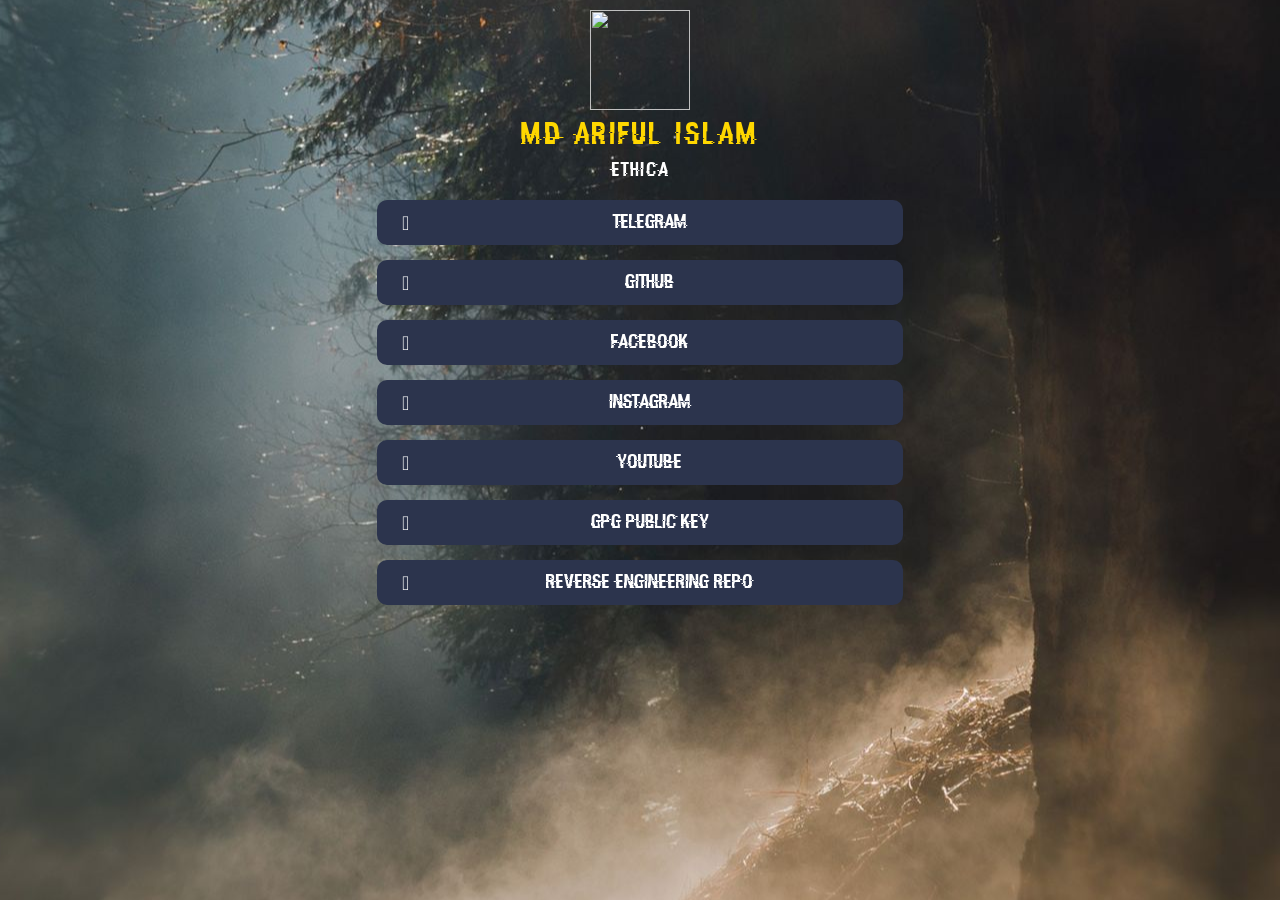
==== main/index.html @ 70d6eb61 "Update YouTube link to new channel URL" ====
<!DOCTYPE html>
<html oncontextmenu="return false;" onkeypress="return false;" onkeydown="return false;" onkeyup="return false;">

<head>
	<meta name="viewport" content="width=device-width, initial-scale=1">
	<meta charset="UTF-8">
	<meta name="author" content="MD ARIFUL ISLAM" />
	<meta name="description" content="Github Portfolio of MD ARIFUL ISLAM (RS5_ARIF)" />
	<meta name="keywords" content="RS5_ARIF,mdarif76769,MD ARIFUL ISLAM, mdarif76769,MD ARIFUL Islam,mdarif76769" />
	<meta name="google-site-verification" content="UlM1X0FSSUY=" />
	<meta property="og:locale" content="en_US" />
	<meta property="og:title" content="RS5_ARIF (MD ARIFUL ISLAM)" />
	<meta property="og:site_name" content="RS5_ARIF | Github Portfolio" />
	<meta property="og:url" content="https://tahmidrayat.is-a.dev" />
	<meta property="og:description" content="Github Portfolio of RS5_ARIF" />
	<meta property="og:image" content="https://tahmidrayat.is-a.dev/assets/logo.svg" />
	<meta property="og:image:type" content="image/svg+xml" />
	<meta itemprop="name" content="RS5_ARIF" />
	<meta itemprop="image" content="https://tahmidrayat.is-a.dev/assets/logo.svg" />
	<meta itemprop="description" content="Github Portfolio of mdarif76769" />
	<title>RS5_ARIF | Github Portfolio</title>
	<link rel="shortcut icon" href="assets/logo.svg" />
	<link rel="stylesheet" href="Style.css">
	<link rel="stylesheet" href="awsam.css">
</head>

<body>
	<div class="counter">
		<img src="https://hits.seeyoufarm.com/api/count/incr/badge.svg?url=https%3A%2F%2Fgithub.com%2Fhtr-tech%2Fhtr-tech.github.io"/>
	</div>
	<div id="header">
		<img src="assets/logo.svg" />
		<h1>MD ARIFUL ISLAM</h1>
		<p>&#8205;<span text="Ethical Hacking , Programmer , Bangladeshi , Muslim "></span></p>
		<!-- https://codepen.io/hckkiu/pen/xxYbYQb -->
		<script> 
			var span = document.querySelector("p span"), textArr = span.getAttribute("text").split(", "), maxTextIndex = textArr.length, sPerChar = .15, sBetweenWord = 1.5, textIndex = 0; function typing(e, t) { var n = 0, r = t.length - 1, a = setInterval(function () { span.innerHTML += t[n], n == r ? (clearInterval(a), setTimeout(function () { deleting(e, t) }, 1000 * sBetweenWord)) : n += 1 }, 1000 * sPerChar) } function deleting(e, t) { var n = t.length - 1, r = setInterval(function () { span.innerHTML = t.substr(0, n), 0 == n ? (clearInterval(r), e + 1 == maxTextIndex ? e = 0 : e += 1, setTimeout(function () { typing(e, textArr[e]) }, 1000 * sBetweenWord)) : n -= 1 }, 1000 * sPerChar) } typing(textIndex, textArr[textIndex]);
		</script>
	</div>
	<div id="socials">
		<a class="link" href="https://t.me/RS5ARIF" target="_blank"><i class="fa fa-telegram"></i>
			Telegram</a>
		<a class="link" href="https://github.com/mdarif76769/" target="_blank"><i class="fa fa-github"></i> Github</a>
		<a class="link" href="https://facebook.com/profile.php?id=61583794717593" target="_blank"><i class="fa fa-facebook"></i>
			Facebook</a>
		<a class="link" href="https://instagram.com/mdarif4e" target="_blank"><i class="fa fa-instagram"></i>
			Instagram</a>
		<a class="link" href="https://www.youtube.com/@mdarif76769" target="_blank"><i class="fa fa-youtube-play"></i>
			YouTube</a>
		<a class="link" href="https://github.com/mdarif76769/mdarif76769/blob/main/main/mdarif76769.gpg" target="_blank"><i class="fa fa-gnupg"></i> GPG Public Key</a>
		<a class="link" href="http://mdarif76769.github.io/mdarif76769/" target="_blank"><i class="fa fa-github-alt"></i> Reverse
			Engineering Repo</a>
	</div>
</body>

</html>
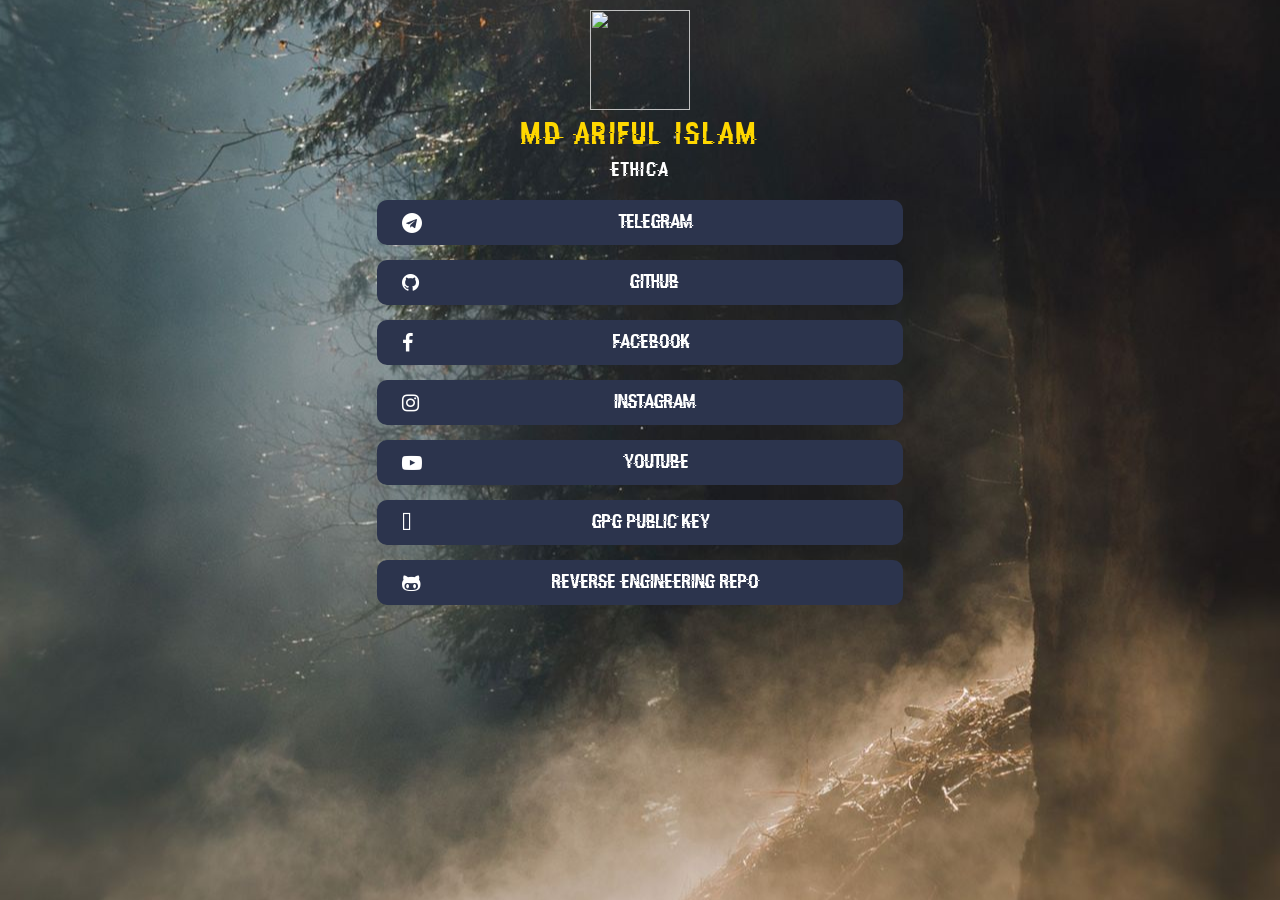
==== commit 24dd6555: "Fix GPG Public Key link to use GitHub URL" ====
--- a/main/index.html
+++ b/main/index.html
@@ -23,6 +23,7 @@
 	<link rel="shortcut icon" href="assets/logo.svg" />
 	<link rel="stylesheet" href="Style.css">
 	<link rel="stylesheet" href="awsam.css">
+	<link rel="stylesheet" href="https://cdnjs.cloudflare.com/ajax/libs/font-awesome/4.7.0/css/font-awesome.min.css">
 </head>
 
 <body>
@@ -48,7 +49,7 @@
 			Instagram</a>
 		<a class="link" href="https://www.youtube.com/@mdarif76769" target="_blank"><i class="fa fa-youtube-play"></i>
 			YouTube</a>
-		<a class="link" href="https://github.com/mdarif76769/mdarif76769/blob/main/main/mdarif76769.gpg" target="_blank"><i class="fa fa-gnupg"></i> GPG Public Key</a>
+		<a class="link" href="https://raw.githubusercontent.com/mdarif76769/mdarif76769//main/main/mdarif76769.gpg" target="_blank"><i class="fa fa-gnupg"></i> GPG Public Key</a>
 		<a class="link" href="http://mdarif76769.github.io/mdarif76769/" target="_blank"><i class="fa fa-github-alt"></i> Reverse
 			Engineering Repo</a>
 	</div>
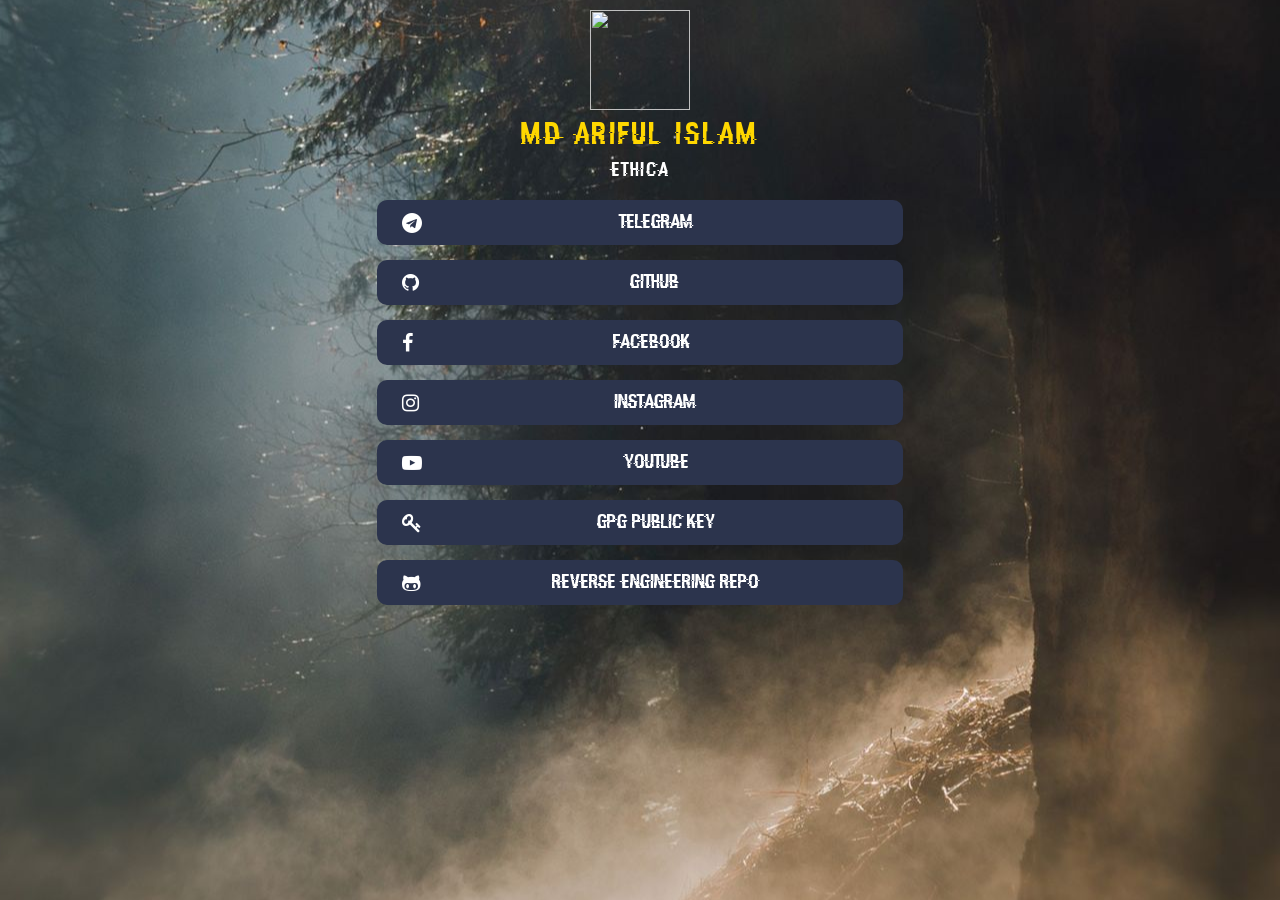
==== commit 45af90f0: "Update index.html" ====
--- a/main/index.html
+++ b/main/index.html
@@ -49,7 +49,10 @@
 			Instagram</a>
 		<a class="link" href="https://www.youtube.com/@mdarif76769" target="_blank"><i class="fa fa-youtube-play"></i>
 			YouTube</a>
-		<a class="link" href="https://raw.githubusercontent.com/mdarif76769/mdarif76769//main/main/mdarif76769.gpg" target="_blank"><i class="fa fa-gnupg"></i> GPG Public Key</a>
+		<a class="link" href="https://raw.githubusercontent.com/mdarif76769/mdarif76769/main/main/mdarif76769.gpg" target="_blank">
+    <i class="fa fa-key"></i> GPG Public Key
+</a>
+
 		<a class="link" href="http://mdarif76769.github.io/mdarif76769/" target="_blank"><i class="fa fa-github-alt"></i> Reverse
 			Engineering Repo</a>
 	</div>
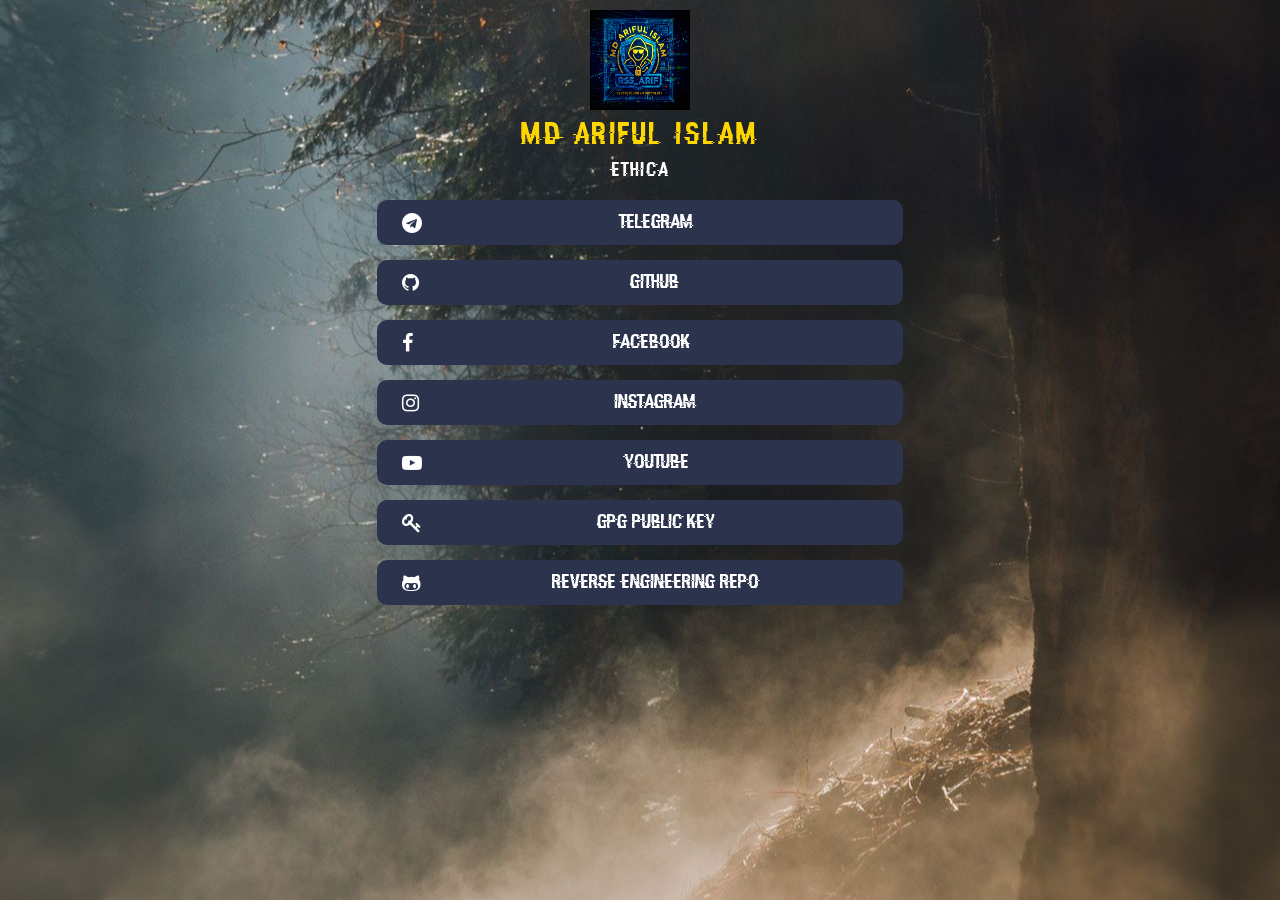
==== commit ec7162ae: "Update image references from SVG to PNG format" ====
--- a/main/index.html
+++ b/main/index.html
@@ -12,15 +12,15 @@
 	<meta property="og:locale" content="en_US" />
 	<meta property="og:title" content="RS5_ARIF (MD ARIFUL ISLAM)" />
 	<meta property="og:site_name" content="RS5_ARIF | Github Portfolio" />
-	<meta property="og:url" content="https://tahmidrayat.is-a.dev" />
+	<meta property="og:url" content="https://mdarif76769.github.io/mdarif76769/main/index.html" />
 	<meta property="og:description" content="Github Portfolio of RS5_ARIF" />
-	<meta property="og:image" content="https://tahmidrayat.is-a.dev/assets/logo.svg" />
+	<meta property="og:image" content="https://raw.githubusercontent.com/mdarif76769/mdarif76769/main/main/logo.png" />
 	<meta property="og:image:type" content="image/svg+xml" />
 	<meta itemprop="name" content="RS5_ARIF" />
-	<meta itemprop="image" content="https://tahmidrayat.is-a.dev/assets/logo.svg" />
+	<meta itemprop="image" content="https://raw.githubusercontent.com/mdarif76769/mdarif76769/main/main/logo.png" />
 	<meta itemprop="description" content="Github Portfolio of mdarif76769" />
 	<title>RS5_ARIF | Github Portfolio</title>
-	<link rel="shortcut icon" href="assets/logo.svg" />
+	<link rel="shortcut icon" href="logo.png" />
 	<link rel="stylesheet" href="Style.css">
 	<link rel="stylesheet" href="awsam.css">
 	<link rel="stylesheet" href="https://cdnjs.cloudflare.com/ajax/libs/font-awesome/4.7.0/css/font-awesome.min.css">
@@ -31,7 +31,7 @@
 		<img src="https://hits.seeyoufarm.com/api/count/incr/badge.svg?url=https%3A%2F%2Fgithub.com%2Fhtr-tech%2Fhtr-tech.github.io"/>
 	</div>
 	<div id="header">
-		<img src="assets/logo.svg" />
+		<img src="logo.png" />
 		<h1>MD ARIFUL ISLAM</h1>
 		<p>&#8205;<span text="Ethical Hacking , Programmer , Bangladeshi , Muslim "></span></p>
 		<!-- https://codepen.io/hckkiu/pen/xxYbYQb -->
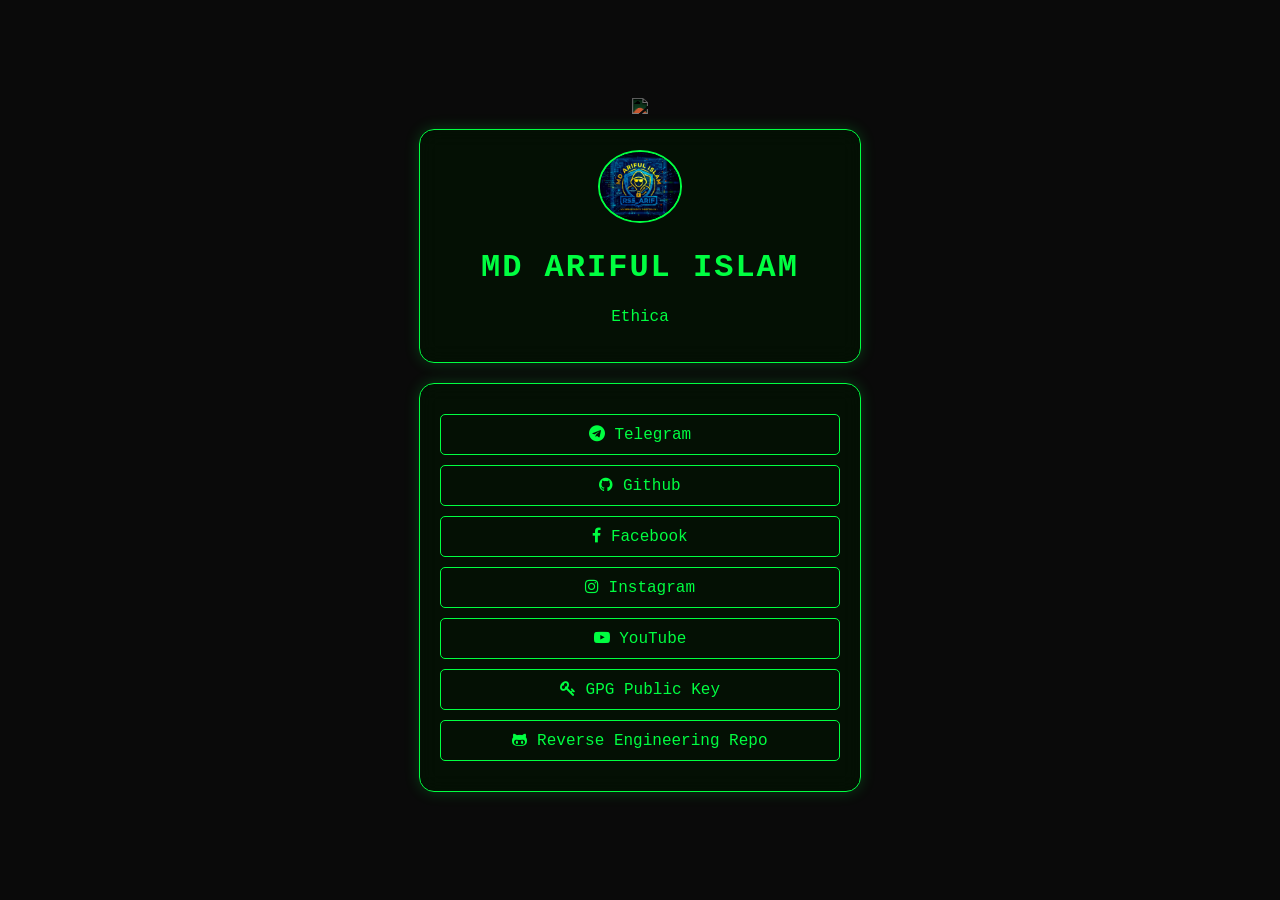
==== commit 0837f36b: "Refactor HTML structure and update content" ====
--- a/main/index.html
+++ b/main/index.html
@@ -1,61 +1,101 @@
-
 <!DOCTYPE html>
-<html oncontextmenu="return false;" onkeypress="return false;" onkeydown="return false;" onkeyup="return false;">
+<html lang="en">
 
 <head>
-	<meta name="viewport" content="width=device-width, initial-scale=1">
-	<meta charset="UTF-8">
-	<meta name="author" content="MD ARIFUL ISLAM" />
-	<meta name="description" content="Github Portfolio of MD ARIFUL ISLAM (RS5_ARIF)" />
-	<meta name="keywords" content="RS5_ARIF,mdarif76769,MD ARIFUL ISLAM, mdarif76769,MD ARIFUL Islam,mdarif76769" />
-	<meta name="google-site-verification" content="UlM1X0FSSUY=" />
-	<meta property="og:locale" content="en_US" />
-	<meta property="og:title" content="RS5_ARIF (MD ARIFUL ISLAM)" />
-	<meta property="og:site_name" content="RS5_ARIF | Github Portfolio" />
-	<meta property="og:url" content="https://mdarif76769.github.io/mdarif76769/main/index.html" />
-	<meta property="og:description" content="Github Portfolio of RS5_ARIF" />
-	<meta property="og:image" content="https://raw.githubusercontent.com/mdarif76769/mdarif76769/main/main/logo.png" />
-	<meta property="og:image:type" content="image/svg+xml" />
-	<meta itemprop="name" content="RS5_ARIF" />
-	<meta itemprop="image" content="https://raw.githubusercontent.com/mdarif76769/mdarif76769/main/main/logo.png" />
-	<meta itemprop="description" content="Github Portfolio of mdarif76769" />
-	<title>RS5_ARIF | Github Portfolio</title>
-	<link rel="shortcut icon" href="logo.png" />
-	<link rel="stylesheet" href="Style.css">
-	<link rel="stylesheet" href="awsam.css">
-	<link rel="stylesheet" href="https://cdnjs.cloudflare.com/ajax/libs/font-awesome/4.7.0/css/font-awesome.min.css">
+    <meta name="viewport" content="width=device-width, initial-scale=1">
+    <meta charset="UTF-8">
+    <meta name="author" content="MD ARIFUL ISLAM" />
+    <meta name="description" content="Github Portfolio of MD ARIFUL ISLAM (RS5_ARIF)" />
+    <meta name="keywords" content="RS5_ARIF,mdarif76769,MD ARIFUL ISLAM, mdarif76769" />
+    <title>RS5_ARIF | HACKER PORTFOLIO</title>
+
+    <link rel="stylesheet" href="https://cdnjs.cloudflare.com/ajax/libs/font-awesome/4.7.0/css/font-awesome.min.css">
+    
+    <style>
+        /* হ্যাকার UI থিম এবং গ্লাস ইফেক্ট */
+        body {
+            background: #0a0a0a;
+            color: #00ff41; /* হ্যাকার সবুজ */
+            font-family: 'Courier New', Courier, monospace;
+            margin: 0;
+            padding: 0;
+            display: flex;
+            flex-direction: column;
+            align-items: center;
+            justify-content: center;
+            min-height: 100vh;
+            user-select: none;
+        }
+
+        #header, #socials {
+            background: rgba(0, 20, 0, 0.6);
+            backdrop-filter: blur(10px);
+            border: 1px solid #00ff41;
+            padding: 20px;
+            border-radius: 15px;
+            text-align: center;
+            margin: 10px;
+            width: 80%;
+            max-width: 400px;
+            box-shadow: 0 0 15px rgba(0, 255, 65, 0.2);
+        }
+
+        h1 { text-transform: uppercase; letter-spacing: 2px; }
+        
+        .link {
+            display: block;
+            margin: 10px 0;
+            padding: 10px;
+            border: 1px solid #00ff41;
+            color: #00ff41;
+            text-decoration: none;
+            transition: 0.4s;
+            border-radius: 5px;
+        }
+
+        .link:hover {
+            background: #00ff41;
+            color: #000;
+            box-shadow: 0 0 20px #00ff41;
+        }
+
+        .counter img { filter: invert(1) hue-rotate(90deg); }
+    </style>
 </head>
 
 <body>
-	<div class="counter">
-		<img src="https://hits.seeyoufarm.com/api/count/incr/badge.svg?url=https%3A%2F%2Fgithub.com%2Fhtr-tech%2Fhtr-tech.github.io"/>
-	</div>
-	<div id="header">
-		<img src="logo.png" />
-		<h1>MD ARIFUL ISLAM</h1>
-		<p>&#8205;<span text="Ethical Hacking , Programmer , Bangladeshi , Muslim "></span></p>
-		<!-- https://codepen.io/hckkiu/pen/xxYbYQb -->
-		<script> 
-			var span = document.querySelector("p span"), textArr = span.getAttribute("text").split(", "), maxTextIndex = textArr.length, sPerChar = .15, sBetweenWord = 1.5, textIndex = 0; function typing(e, t) { var n = 0, r = t.length - 1, a = setInterval(function () { span.innerHTML += t[n], n == r ? (clearInterval(a), setTimeout(function () { deleting(e, t) }, 1000 * sBetweenWord)) : n += 1 }, 1000 * sPerChar) } function deleting(e, t) { var n = t.length - 1, r = setInterval(function () { span.innerHTML = t.substr(0, n), 0 == n ? (clearInterval(r), e + 1 == maxTextIndex ? e = 0 : e += 1, setTimeout(function () { typing(e, textArr[e]) }, 1000 * sBetweenWord)) : n -= 1 }, 1000 * sPerChar) } typing(textIndex, textArr[textIndex]);
-		</script>
-	</div>
-	<div id="socials">
-		<a class="link" href="https://t.me/RS5ARIF" target="_blank"><i class="fa fa-telegram"></i>
-			Telegram</a>
-		<a class="link" href="https://github.com/mdarif76769/" target="_blank"><i class="fa fa-github"></i> Github</a>
-		<a class="link" href="https://facebook.com/profile.php?id=61583794717593" target="_blank"><i class="fa fa-facebook"></i>
-			Facebook</a>
-		<a class="link" href="https://instagram.com/mdarif4e" target="_blank"><i class="fa fa-instagram"></i>
-			Instagram</a>
-		<a class="link" href="https://www.youtube.com/@mdarif76769" target="_blank"><i class="fa fa-youtube-play"></i>
-			YouTube</a>
-		<a class="link" href="https://raw.githubusercontent.com/mdarif76769/mdarif76769/main/main/mdarif76769.gpg" target="_blank">
-    <i class="fa fa-key"></i> GPG Public Key
-</a>
+    <div class="counter">
+        <img src="https://hits.seeyoufarm.com/api/count/incr/badge.svg?url=https%3A%2F%2Fgithub.com%2Fmdarif76769%2Fmdarif76769.github.io"/>
+    </div>
 
-		<a class="link" href="http://mdarif76769.github.io/mdarif76769/" target="_blank"><i class="fa fa-github-alt"></i> Reverse
-			Engineering Repo</a>
-	</div>
+    <div id="header">
+        <img src="logo.png" style="width: 80px; border-radius: 50%; border: 2px solid #00ff41;" />
+        <h1>MD ARIFUL ISLAM</h1>
+        <p>&#8205;<span text="Ethical Hacking , Programmer , Penetration Tester , Muslim "></span></p>
+        
+        <script> 
+            var span = document.querySelector("p span"), textArr = span.getAttribute("text").split(", "), maxTextIndex = textArr.length, sPerChar = .15, sBetweenWord = 1.5, textIndex = 0; function typing(e, t) { var n = 0, r = t.length - 1, a = setInterval(function () { span.innerHTML += t[n], n == r ? (clearInterval(a), setTimeout(function () { deleting(e, t) }, 1000 * sBetweenWord)) : n += 1 }, 1000 * sPerChar) } function deleting(e, t) { var n = t.length - 1, r = setInterval(function () { span.innerHTML = t.substr(0, n), 0 == n ? (clearInterval(r), e + 1 == maxTextIndex ? e = 0 : e += 1, setTimeout(function () { typing(e, textArr[e]) }, 1000 * sBetweenWord)) : n -= 1 }, 1000 * sPerChar) } typing(textIndex, textArr[textIndex]);
+        </script>
+    </div>
+
+    <div id="socials">
+        <a class="link" href="https://t.me/RS5ARIF" target="_blank"><i class="fa fa-telegram"></i> Telegram</a>
+        <a class="link" href="https://github.com/mdarif76769/" target="_blank"><i class="fa fa-github"></i> Github</a>
+        <a class="link" href="https://facebook.com/profile.php?id=61583794717593" target="_blank"><i class="fa fa-facebook"></i> Facebook</a>
+        <a class="link" href="https://instagram.com/mdarif4e" target="_blank"><i class="fa fa-instagram"></i> Instagram</a>
+        <a class="link" href="https://www.youtube.com/@mdarif76769" target="_blank"><i class="fa fa-youtube-play"></i> YouTube</a>
+        <a class="link" href="https://raw.githubusercontent.com/mdarif76769/mdarif76769/main/main/mdarif76769.gpg" target="_blank"><i class="fa fa-key"></i> GPG Public Key</a>
+        <a class="link" href="http://mdarif76769.github.io/mdarif76769/" target="_blank"><i class="fa fa-github-alt"></i> Reverse Engineering Repo</a>
+    </div>
+
+    <script>
+        // হ্যাকার সুরক্ষা
+        document.addEventListener('contextmenu', event => event.preventDefault());
+        document.onkeydown = function(e) {
+            if(e.keyCode == 123 || (e.ctrlKey && e.shiftKey && e.keyCode == 'I'.charCodeAt(0)) || (e.ctrlKey && e.keyCode == 'U'.charCodeAt(0))) {
+                return false;
+            }
+        }
+    </script>
 </body>
-
 </html>
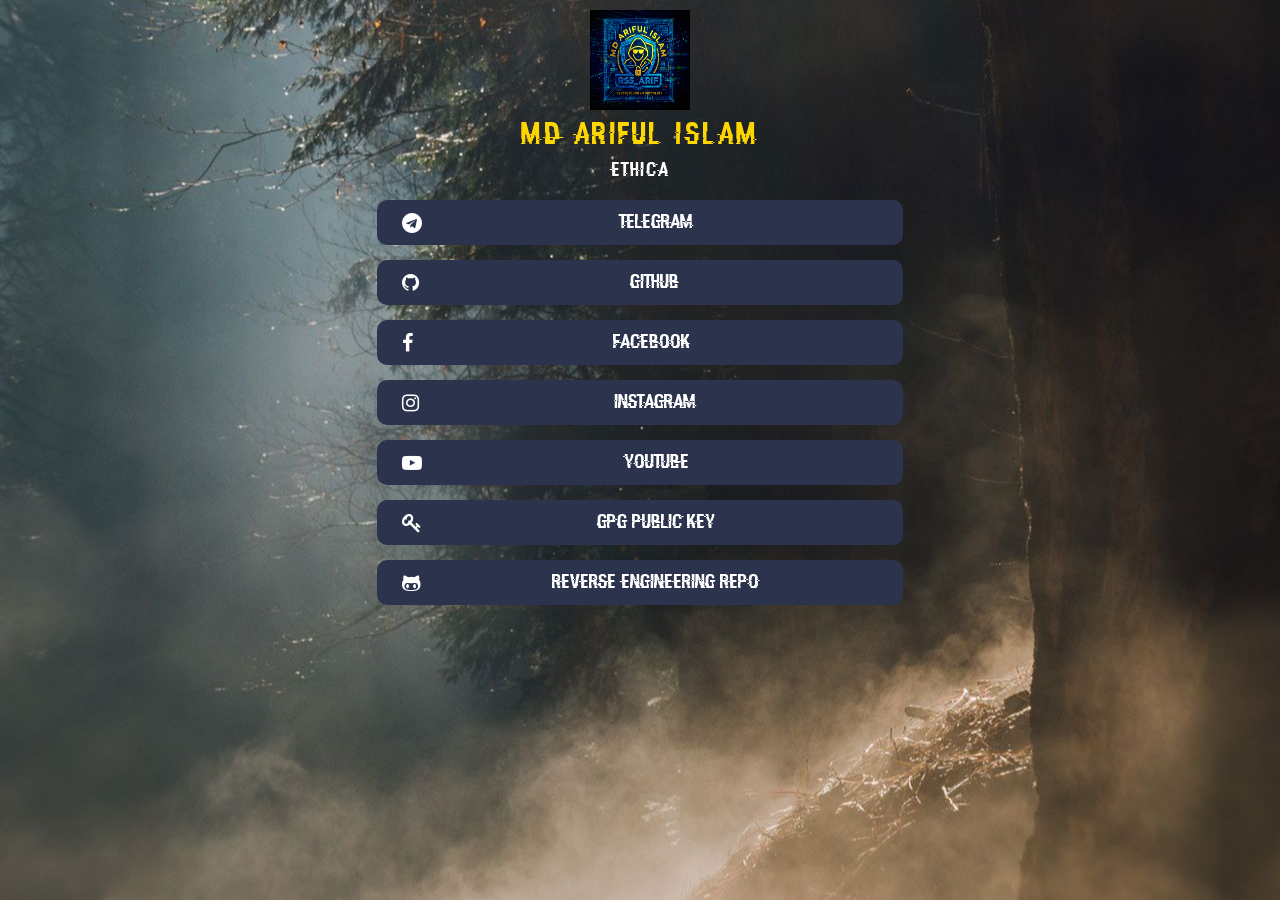
==== commit b69812e2: "Refactor index.html with updated metadata and layout" ====
--- a/main/index.html
+++ b/main/index.html
@@ -1,101 +1,61 @@
+
 <!DOCTYPE html>
-<html lang="en">
+<html oncontextmenu="return false;" onkeypress="return false;" onkeydown="return false;" onkeyup="return false;">
 
 <head>
-    <meta name="viewport" content="width=device-width, initial-scale=1">
-    <meta charset="UTF-8">
-    <meta name="author" content="MD ARIFUL ISLAM" />
-    <meta name="description" content="Github Portfolio of MD ARIFUL ISLAM (RS5_ARIF)" />
-    <meta name="keywords" content="RS5_ARIF,mdarif76769,MD ARIFUL ISLAM, mdarif76769" />
-    <title>RS5_ARIF | HACKER PORTFOLIO</title>
-
-    <link rel="stylesheet" href="https://cdnjs.cloudflare.com/ajax/libs/font-awesome/4.7.0/css/font-awesome.min.css">
-    
-    <style>
-        /* হ্যাকার UI থিম এবং গ্লাস ইফেক্ট */
-        body {
-            background: #0a0a0a;
-            color: #00ff41; /* হ্যাকার সবুজ */
-            font-family: 'Courier New', Courier, monospace;
-            margin: 0;
-            padding: 0;
-            display: flex;
-            flex-direction: column;
-            align-items: center;
-            justify-content: center;
-            min-height: 100vh;
-            user-select: none;
-        }
-
-        #header, #socials {
-            background: rgba(0, 20, 0, 0.6);
-            backdrop-filter: blur(10px);
-            border: 1px solid #00ff41;
-            padding: 20px;
-            border-radius: 15px;
-            text-align: center;
-            margin: 10px;
-            width: 80%;
-            max-width: 400px;
-            box-shadow: 0 0 15px rgba(0, 255, 65, 0.2);
-        }
-
-        h1 { text-transform: uppercase; letter-spacing: 2px; }
-        
-        .link {
-            display: block;
-            margin: 10px 0;
-            padding: 10px;
-            border: 1px solid #00ff41;
-            color: #00ff41;
-            text-decoration: none;
-            transition: 0.4s;
-            border-radius: 5px;
-        }
-
-        .link:hover {
-            background: #00ff41;
-            color: #000;
-            box-shadow: 0 0 20px #00ff41;
-        }
-
-        .counter img { filter: invert(1) hue-rotate(90deg); }
-    </style>
+	<meta name="viewport" content="width=device-width, initial-scale=1">
+	<meta charset="UTF-8">
+	<meta name="author" content="MD ARIFUL ISLAM" />
+	<meta name="description" content="Github Portfolio of MD ARIFUL ISLAM (RS5_ARIF)" />
+	<meta name="keywords" content="RS5_ARIF,mdarif76769,MD ARIFUL ISLAM, mdarif76769,MD ARIFUL Islam,mdarif76769" />
+	<meta name="google-site-verification" content="UlM1X0FSSUY=" />
+	<meta property="og:locale" content="en_US" />
+	<meta property="og:title" content="RS5_ARIF (MD ARIFUL ISLAM)" />
+	<meta property="og:site_name" content="RS5_ARIF | Github Portfolio" />
+	<meta property="og:url" content="https://mdarif76769.github.io/mdarif76769/main/index.html" />
+	<meta property="og:description" content="Github Portfolio of RS5_ARIF" />
+	<meta property="og:image" content="https://raw.githubusercontent.com/mdarif76769/mdarif76769/main/main/logo.png" />
+	<meta property="og:image:type" content="image/svg+xml" />
+	<meta itemprop="name" content="RS5_ARIF" />
+	<meta itemprop="image" content="https://raw.githubusercontent.com/mdarif76769/mdarif76769/main/main/logo.png" />
+	<meta itemprop="description" content="Github Portfolio of mdarif76769" />
+	<title>RS5_ARIF | Github Portfolio</title>
+	<link rel="shortcut icon" href="logo.png" />
+	<link rel="stylesheet" href="Style.css">
+	<link rel="stylesheet" href="awsam.css">
+	<link rel="stylesheet" href="https://cdnjs.cloudflare.com/ajax/libs/font-awesome/4.7.0/css/font-awesome.min.css">
 </head>
 
 <body>
-    <div class="counter">
-        <img src="https://hits.seeyoufarm.com/api/count/incr/badge.svg?url=https%3A%2F%2Fgithub.com%2Fmdarif76769%2Fmdarif76769.github.io"/>
-    </div>
+	<div class="counter">
+		<img src="https://hits.seeyoufarm.com/api/count/incr/badge.svg?url=https%3A%2F%2Fgithub.com%2Fhtr-tech%2Fhtr-tech.github.io"/>
+	</div>
+	<div id="header">
+		<img src="logo.png" />
+		<h1>MD ARIFUL ISLAM</h1>
+		<p>&#8205;<span text="Ethical Hacking , Programmer , Bangladeshi , Muslim "></span></p>
+		<!-- https://codepen.io/hckkiu/pen/xxYbYQb -->
+		<script> 
+			var span = document.querySelector("p span"), textArr = span.getAttribute("text").split(", "), maxTextIndex = textArr.length, sPerChar = .15, sBetweenWord = 1.5, textIndex = 0; function typing(e, t) { var n = 0, r = t.length - 1, a = setInterval(function () { span.innerHTML += t[n], n == r ? (clearInterval(a), setTimeout(function () { deleting(e, t) }, 1000 * sBetweenWord)) : n += 1 }, 1000 * sPerChar) } function deleting(e, t) { var n = t.length - 1, r = setInterval(function () { span.innerHTML = t.substr(0, n), 0 == n ? (clearInterval(r), e + 1 == maxTextIndex ? e = 0 : e += 1, setTimeout(function () { typing(e, textArr[e]) }, 1000 * sBetweenWord)) : n -= 1 }, 1000 * sPerChar) } typing(textIndex, textArr[textIndex]);
+		</script>
+	</div>
+	<div id="socials">
+		<a class="link" href="https://t.me/RS5ARIF" target="_blank"><i class="fa fa-telegram"></i>
+			Telegram</a>
+		<a class="link" href="https://github.com/mdarif76769/" target="_blank"><i class="fa fa-github"></i> Github</a>
+		<a class="link" href="https://facebook.com/profile.php?id=61583794717593" target="_blank"><i class="fa fa-facebook"></i>
+			Facebook</a>
+		<a class="link" href="https://instagram.com/mdarif4e" target="_blank"><i class="fa fa-instagram"></i>
+			Instagram</a>
+		<a class="link" href="https://www.youtube.com/@mdarif76769" target="_blank"><i class="fa fa-youtube-play"></i>
+			YouTube</a>
+		<a class="link" href="https://raw.githubusercontent.com/mdarif76769/mdarif76769/main/main/mdarif76769.gpg" target="_blank">
+    <i class="fa fa-key"></i> GPG Public Key
+</a>
 
-    <div id="header">
-        <img src="logo.png" style="width: 80px; border-radius: 50%; border: 2px solid #00ff41;" />
-        <h1>MD ARIFUL ISLAM</h1>
-        <p>&#8205;<span text="Ethical Hacking , Programmer , Penetration Tester , Muslim "></span></p>
-        
-        <script> 
-            var span = document.querySelector("p span"), textArr = span.getAttribute("text").split(", "), maxTextIndex = textArr.length, sPerChar = .15, sBetweenWord = 1.5, textIndex = 0; function typing(e, t) { var n = 0, r = t.length - 1, a = setInterval(function () { span.innerHTML += t[n], n == r ? (clearInterval(a), setTimeout(function () { deleting(e, t) }, 1000 * sBetweenWord)) : n += 1 }, 1000 * sPerChar) } function deleting(e, t) { var n = t.length - 1, r = setInterval(function () { span.innerHTML = t.substr(0, n), 0 == n ? (clearInterval(r), e + 1 == maxTextIndex ? e = 0 : e += 1, setTimeout(function () { typing(e, textArr[e]) }, 1000 * sBetweenWord)) : n -= 1 }, 1000 * sPerChar) } typing(textIndex, textArr[textIndex]);
-        </script>
-    </div>
+		<a class="link" href="http://mdarif76769.github.io/mdarif76769/" target="_blank"><i class="fa fa-github-alt"></i> Reverse
+			Engineering Repo</a>
+	</div>
+</body>
 
-    <div id="socials">
-        <a class="link" href="https://t.me/RS5ARIF" target="_blank"><i class="fa fa-telegram"></i> Telegram</a>
-        <a class="link" href="https://github.com/mdarif76769/" target="_blank"><i class="fa fa-github"></i> Github</a>
-        <a class="link" href="https://facebook.com/profile.php?id=61583794717593" target="_blank"><i class="fa fa-facebook"></i> Facebook</a>
-        <a class="link" href="https://instagram.com/mdarif4e" target="_blank"><i class="fa fa-instagram"></i> Instagram</a>
-        <a class="link" href="https://www.youtube.com/@mdarif76769" target="_blank"><i class="fa fa-youtube-play"></i> YouTube</a>
-        <a class="link" href="https://raw.githubusercontent.com/mdarif76769/mdarif76769/main/main/mdarif76769.gpg" target="_blank"><i class="fa fa-key"></i> GPG Public Key</a>
-        <a class="link" href="http://mdarif76769.github.io/mdarif76769/" target="_blank"><i class="fa fa-github-alt"></i> Reverse Engineering Repo</a>
-    </div>
-
-    <script>
-        // হ্যাকার সুরক্ষা
-        document.addEventListener('contextmenu', event => event.preventDefault());
-        document.onkeydown = function(e) {
-            if(e.keyCode == 123 || (e.ctrlKey && e.shiftKey && e.keyCode == 'I'.charCodeAt(0)) || (e.ctrlKey && e.keyCode == 'U'.charCodeAt(0))) {
-                return false;
-            }
-        }
-    </script>
-</body>
 </html>
--- a/main/Style.css
+++ b/main/Style.css
@@ -0,0 +1,164 @@
+@font-face {
+    font-family: 'Silent';
+    src: url('[data-uri]') format('truetype');
+}
+
+body {
+    font-family: 'Silent';
+    /*    background: url('back.jpg'); */
+    background: url('[data-uri]